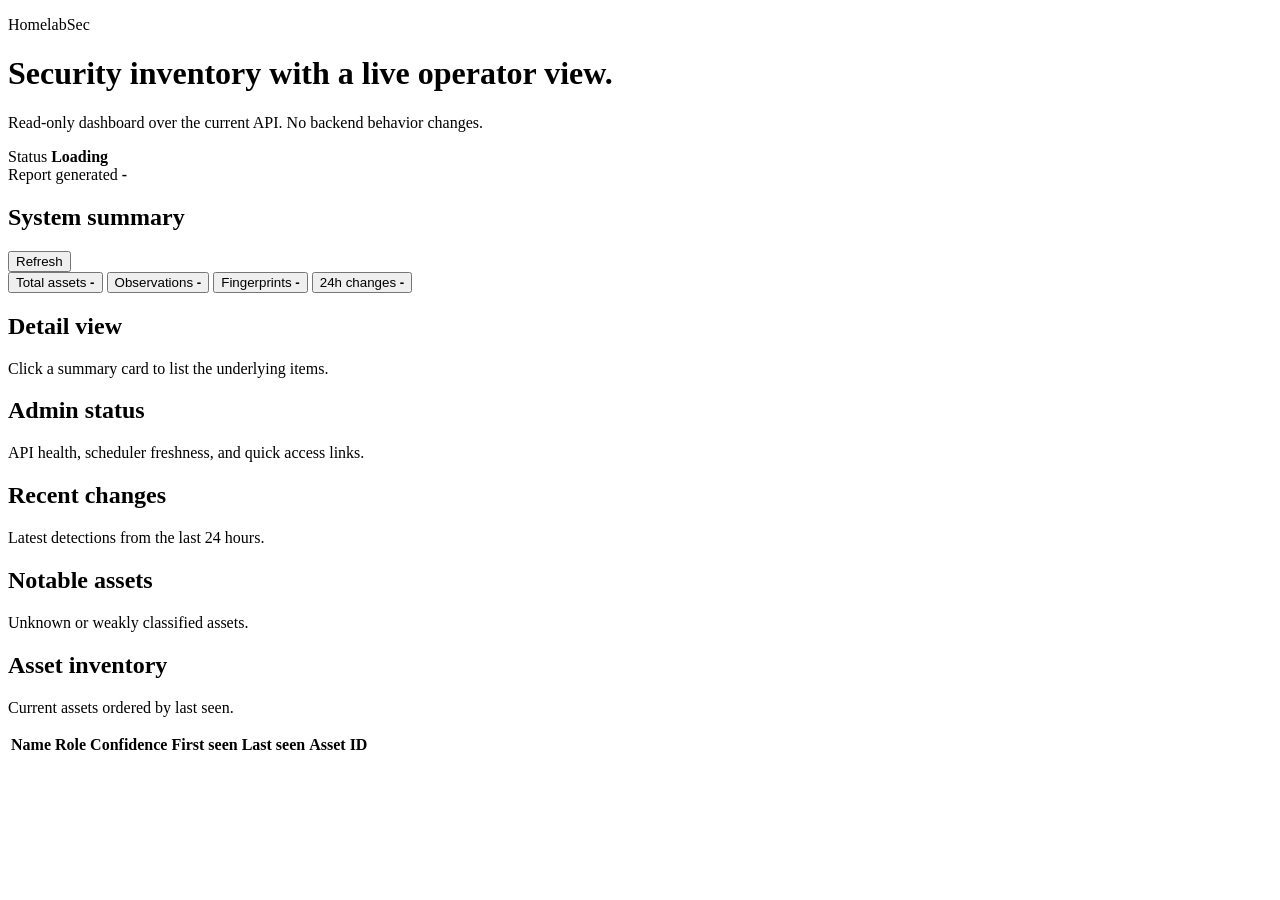
==== frontend/index.html @ 78730f30 "Complete backlog slices 5 through 10" ====
<!doctype html>
<html lang="en">
  <head>
    <meta charset="UTF-8" />
    <meta name="viewport" content="width=device-width, initial-scale=1.0" />
    <title>HomelabSec Dashboard</title>
    <link rel="stylesheet" href="/styles.css" />
  </head>
  <body>
    <div class="shell">
      <header class="hero">
        <div>
          <p class="eyebrow">HomelabSec</p>
          <h1>Security inventory with a live operator view.</h1>
          <p class="lede">
            Read-only dashboard over the current API. No backend behavior changes.
          </p>
        </div>
        <div class="hero-meta">
          <div class="meta-card">
            <span>Status</span>
            <strong id="health-status">Loading</strong>
          </div>
          <div class="meta-card">
            <span>Report generated</span>
            <strong id="report-generated">-</strong>
          </div>
        </div>
      </header>

      <main class="layout">
        <section class="panel summary-panel">
          <div class="section-heading">
            <h2>System summary</h2>
            <button id="refresh-button" class="refresh-button" type="button">Refresh</button>
          </div>
          <div class="summary-grid">
            <button id="summary-assets" class="stat-card stat-button" type="button">
              <span>Total assets</span>
              <strong id="stat-assets">-</strong>
            </button>
            <button id="summary-observations" class="stat-card stat-button" type="button">
              <span>Observations</span>
              <strong id="stat-observations">-</strong>
            </button>
            <button id="summary-fingerprints" class="stat-card stat-button" type="button">
              <span>Fingerprints</span>
              <strong id="stat-fingerprints">-</strong>
            </button>
            <button id="summary-changes" class="stat-card stat-button accent" type="button">
              <span>24h changes</span>
              <strong id="stat-changes">-</strong>
            </button>
          </div>
        </section>

        <section class="panel panel-wide">
          <div class="section-heading">
            <h2 id="detail-title">Detail view</h2>
            <p id="detail-description">Click a summary card to list the underlying items.</p>
          </div>
          <div id="detail-list" class="stack-list"></div>
        </section>

        <section class="panel">
          <div class="section-heading">
            <h2>Admin status</h2>
            <p>API health, scheduler freshness, and quick access links.</p>
          </div>
          <div id="admin-status" class="stack-list"></div>
        </section>

        <section class="panel">
          <div class="section-heading">
            <h2>Recent changes</h2>
            <p>Latest detections from the last 24 hours.</p>
          </div>
          <div id="recent-changes" class="stack-list"></div>
        </section>

        <section class="panel">
          <div class="section-heading">
            <h2>Notable assets</h2>
            <p>Unknown or weakly classified assets.</p>
          </div>
          <div id="notable-assets" class="stack-list"></div>
        </section>

        <section class="panel panel-wide">
          <div class="section-heading">
            <h2>Asset inventory</h2>
            <p>Current assets ordered by last seen.</p>
          </div>
          <div class="table-wrap">
            <table>
              <thead>
                <tr>
                  <th>Name</th>
                  <th>Role</th>
                  <th>Confidence</th>
                  <th>First seen</th>
                  <th>Last seen</th>
                  <th>Asset ID</th>
                </tr>
              </thead>
              <tbody id="assets-table"></tbody>
            </table>
          </div>
        </section>
      </main>
    </div>

    <template id="empty-state-template">
      <div class="empty-state">No data available.</div>
    </template>

    <script src="/app.js"></script>
  </body>
</html>
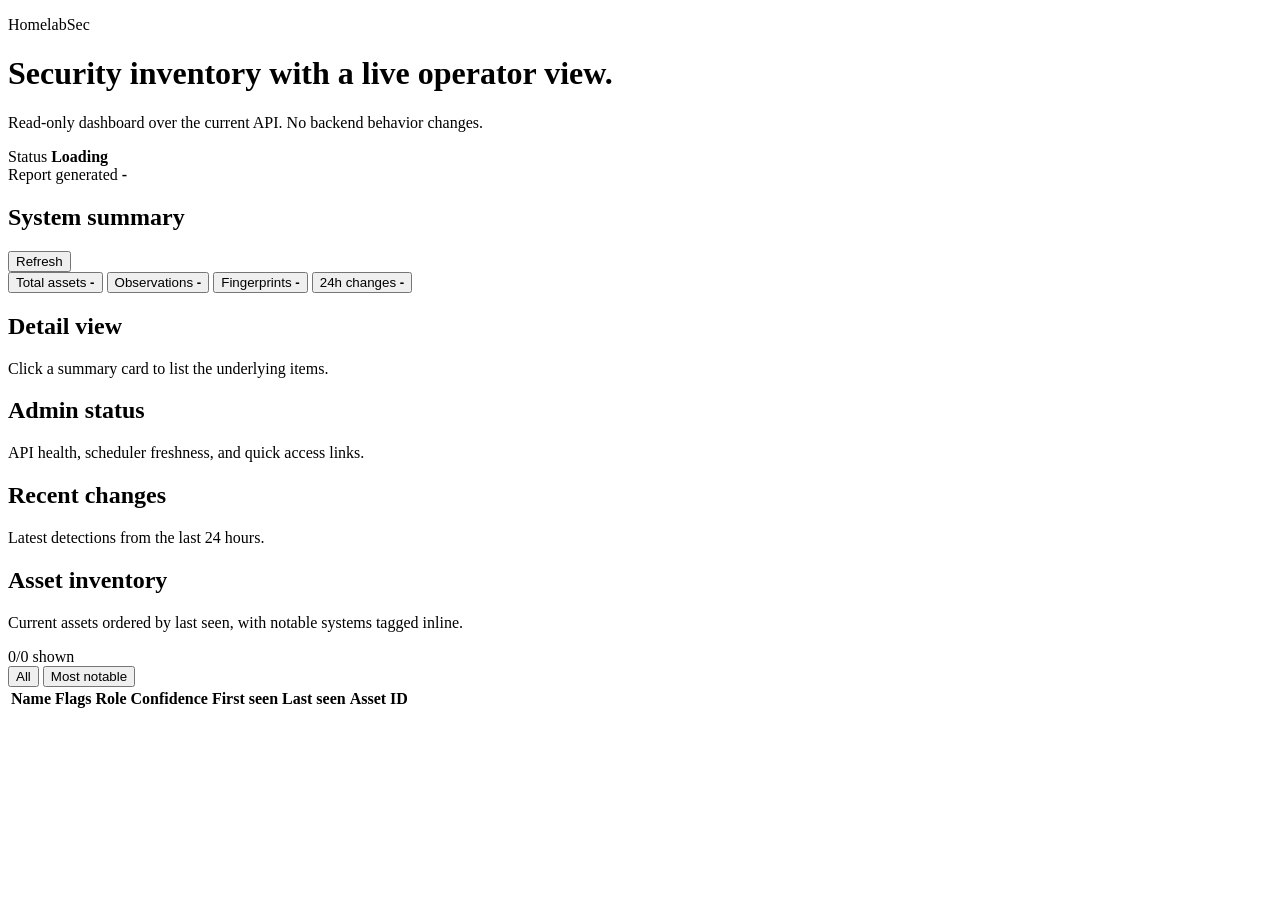
==== commit 50497ecc: "Add learned classification lookup and unify asset inventory" ====
--- a/frontend/index.html
+++ b/frontend/index.html
@@ -78,24 +78,26 @@
           <div id="recent-changes" class="stack-list"></div>
         </section>
 
-        <section class="panel">
-          <div class="section-heading">
-            <h2>Notable assets</h2>
-            <p>Unknown or weakly classified assets.</p>
-          </div>
-          <div id="notable-assets" class="stack-list"></div>
-        </section>
-
         <section class="panel panel-wide">
           <div class="section-heading">
-            <h2>Asset inventory</h2>
-            <p>Current assets ordered by last seen.</p>
+            <div>
+              <h2>Asset inventory</h2>
+              <p>Current assets ordered by last seen, with notable systems tagged inline.</p>
+            </div>
+            <div class="inventory-controls">
+              <div id="asset-count" class="asset-count">0/0 shown</div>
+              <div class="filter-group" role="group" aria-label="Asset inventory filter">
+              <button id="filter-assets-all" class="filter-button is-active" type="button">All</button>
+              <button id="filter-assets-notable" class="filter-button" type="button">Most notable</button>
+              </div>
+            </div>
           </div>
           <div class="table-wrap">
             <table>
               <thead>
                 <tr>
                   <th>Name</th>
+                  <th>Flags</th>
                   <th>Role</th>
                   <th>Confidence</th>
                   <th>First seen</th>
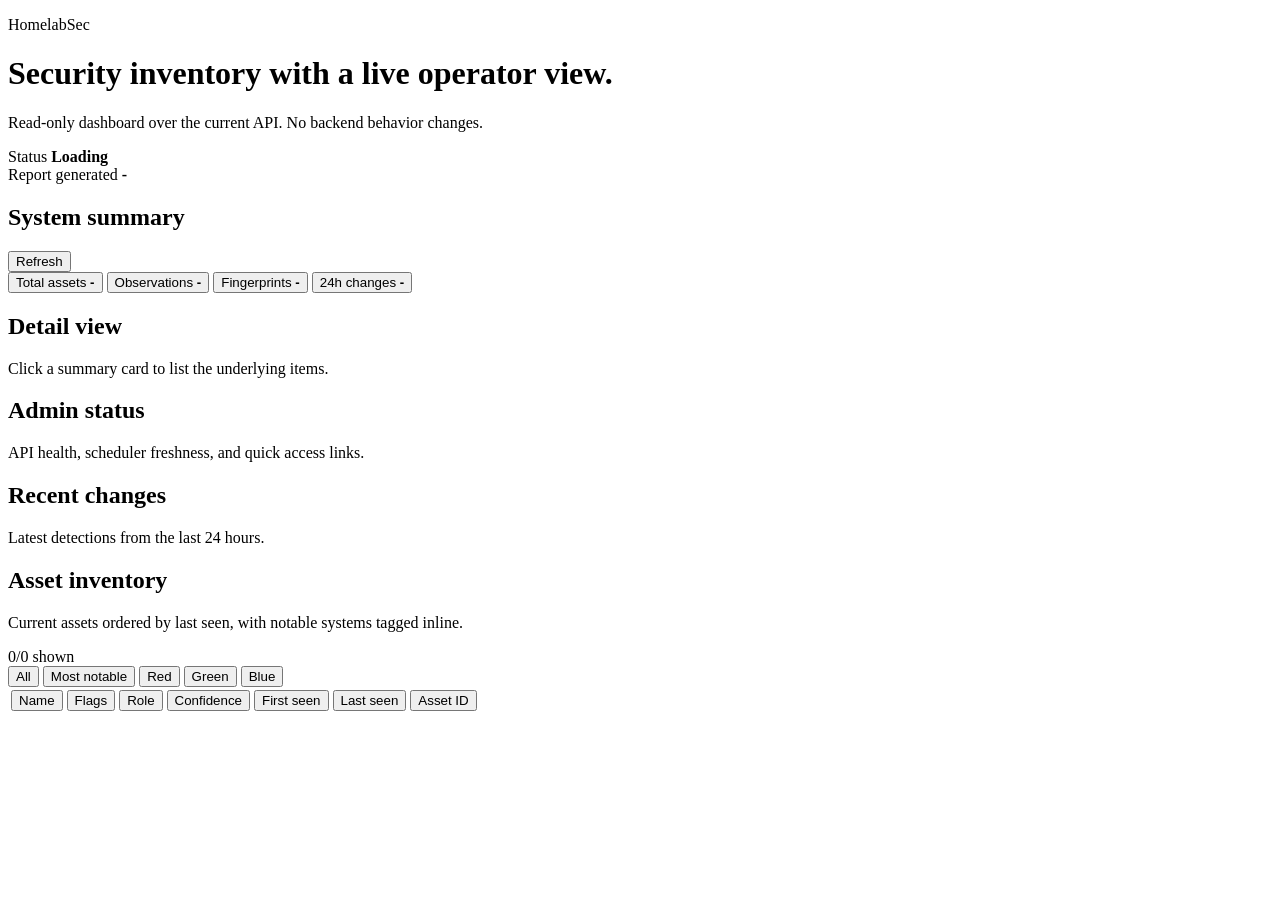
==== commit 361b5d15: "Release v0.2.0" ====
--- a/frontend/index.html
+++ b/frontend/index.html
@@ -62,7 +62,7 @@
           <div id="detail-list" class="stack-list"></div>
         </section>
 
-        <section class="panel">
+        <section class="panel admin-panel">
           <div class="section-heading">
             <h2>Admin status</h2>
             <p>API health, scheduler freshness, and quick access links.</p>
@@ -87,8 +87,11 @@
             <div class="inventory-controls">
               <div id="asset-count" class="asset-count">0/0 shown</div>
               <div class="filter-group" role="group" aria-label="Asset inventory filter">
-              <button id="filter-assets-all" class="filter-button is-active" type="button">All</button>
-              <button id="filter-assets-notable" class="filter-button" type="button">Most notable</button>
+                <button id="filter-assets-all" class="filter-button is-active" type="button">All</button>
+                <button id="filter-assets-notable" class="filter-button" type="button">Most notable</button>
+                <button id="filter-confidence-red" class="filter-button" type="button">Red</button>
+                <button id="filter-confidence-green" class="filter-button" type="button">Green</button>
+                <button id="filter-confidence-blue" class="filter-button" type="button">Blue</button>
               </div>
             </div>
           </div>
@@ -96,13 +99,13 @@
             <table>
               <thead>
                 <tr>
-                  <th>Name</th>
-                  <th>Flags</th>
-                  <th>Role</th>
-                  <th>Confidence</th>
-                  <th>First seen</th>
-                  <th>Last seen</th>
-                  <th>Asset ID</th>
+                  <th><button class="sort-button" type="button" data-sort-key="preferred_name">Name</button></th>
+                  <th><button class="sort-button" type="button" data-sort-key="flags">Flags</button></th>
+                  <th><button class="sort-button" type="button" data-sort-key="role">Role</button></th>
+                  <th><button class="sort-button" type="button" data-sort-key="role_confidence">Confidence</button></th>
+                  <th><button class="sort-button" type="button" data-sort-key="first_seen">First seen</button></th>
+                  <th><button class="sort-button is-active" type="button" data-sort-key="last_seen">Last seen</button></th>
+                  <th><button class="sort-button" type="button" data-sort-key="asset_id">Asset ID</button></th>
                 </tr>
               </thead>
               <tbody id="assets-table"></tbody>
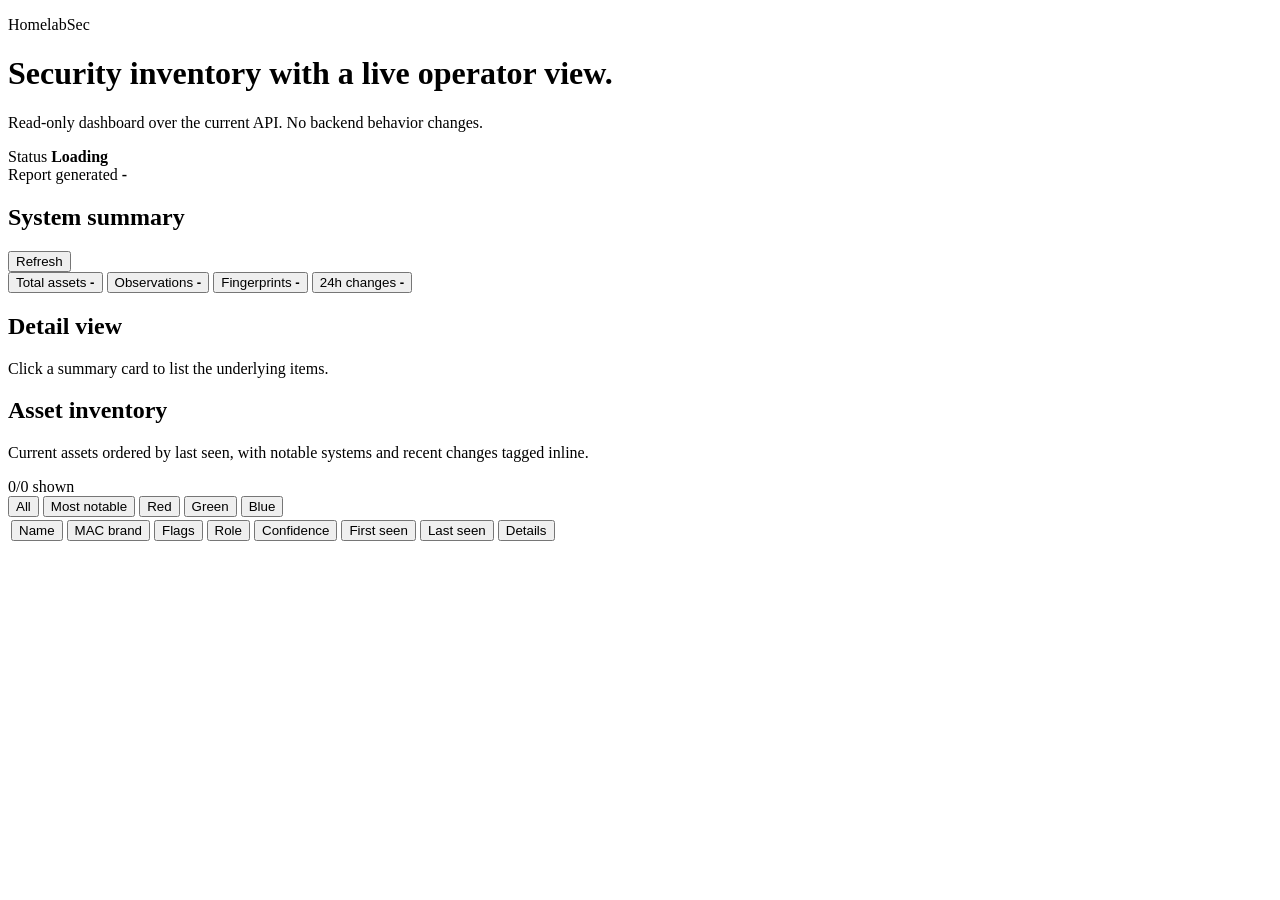
==== commit 5165a4bb: "fingerbank integration" ====
--- a/frontend/index.html
+++ b/frontend/index.html
@@ -16,14 +16,18 @@
             Read-only dashboard over the current API. No backend behavior changes.
           </p>
         </div>
-        <div class="hero-meta">
-          <div class="meta-card">
-            <span>Status</span>
-            <strong id="health-status">Loading</strong>
-          </div>
-          <div class="meta-card">
-            <span>Report generated</span>
-            <strong id="report-generated">-</strong>
+        <div class="hero-side">
+          <div id="page-nav"></div>
+          <div id="profile-menu"></div>
+          <div class="hero-meta">
+            <div class="meta-card">
+              <span>Status</span>
+              <strong id="health-status">Loading</strong>
+            </div>
+            <div class="meta-card">
+              <span>Report generated</span>
+              <strong id="report-generated">-</strong>
+            </div>
           </div>
         </div>
       </header>
@@ -62,27 +66,11 @@
           <div id="detail-list" class="stack-list"></div>
         </section>
 
-        <section class="panel admin-panel">
-          <div class="section-heading">
-            <h2>Admin status</h2>
-            <p>API health, scheduler freshness, and quick access links.</p>
-          </div>
-          <div id="admin-status" class="stack-list"></div>
-        </section>
-
-        <section class="panel">
-          <div class="section-heading">
-            <h2>Recent changes</h2>
-            <p>Latest detections from the last 24 hours.</p>
-          </div>
-          <div id="recent-changes" class="stack-list"></div>
-        </section>
-
         <section class="panel panel-wide">
           <div class="section-heading">
             <div>
               <h2>Asset inventory</h2>
-              <p>Current assets ordered by last seen, with notable systems tagged inline.</p>
+              <p>Current assets ordered by last seen, with notable systems and recent changes tagged inline.</p>
             </div>
             <div class="inventory-controls">
               <div id="asset-count" class="asset-count">0/0 shown</div>
@@ -100,12 +88,13 @@
               <thead>
                 <tr>
                   <th><button class="sort-button" type="button" data-sort-key="preferred_name">Name</button></th>
+                  <th><button class="sort-button" type="button" data-sort-key="mac_vendor">MAC brand</button></th>
                   <th><button class="sort-button" type="button" data-sort-key="flags">Flags</button></th>
                   <th><button class="sort-button" type="button" data-sort-key="role">Role</button></th>
                   <th><button class="sort-button" type="button" data-sort-key="role_confidence">Confidence</button></th>
                   <th><button class="sort-button" type="button" data-sort-key="first_seen">First seen</button></th>
                   <th><button class="sort-button is-active" type="button" data-sort-key="last_seen">Last seen</button></th>
-                  <th><button class="sort-button" type="button" data-sort-key="asset_id">Asset ID</button></th>
+                  <th><button class="sort-button" type="button" data-sort-key="asset_id">Details</button></th>
                 </tr>
               </thead>
               <tbody id="assets-table"></tbody>
@@ -119,6 +108,7 @@
       <div class="empty-state">No data available.</div>
     </template>
 
+    <script src="/auth.js"></script>
     <script src="/app.js"></script>
   </body>
 </html>
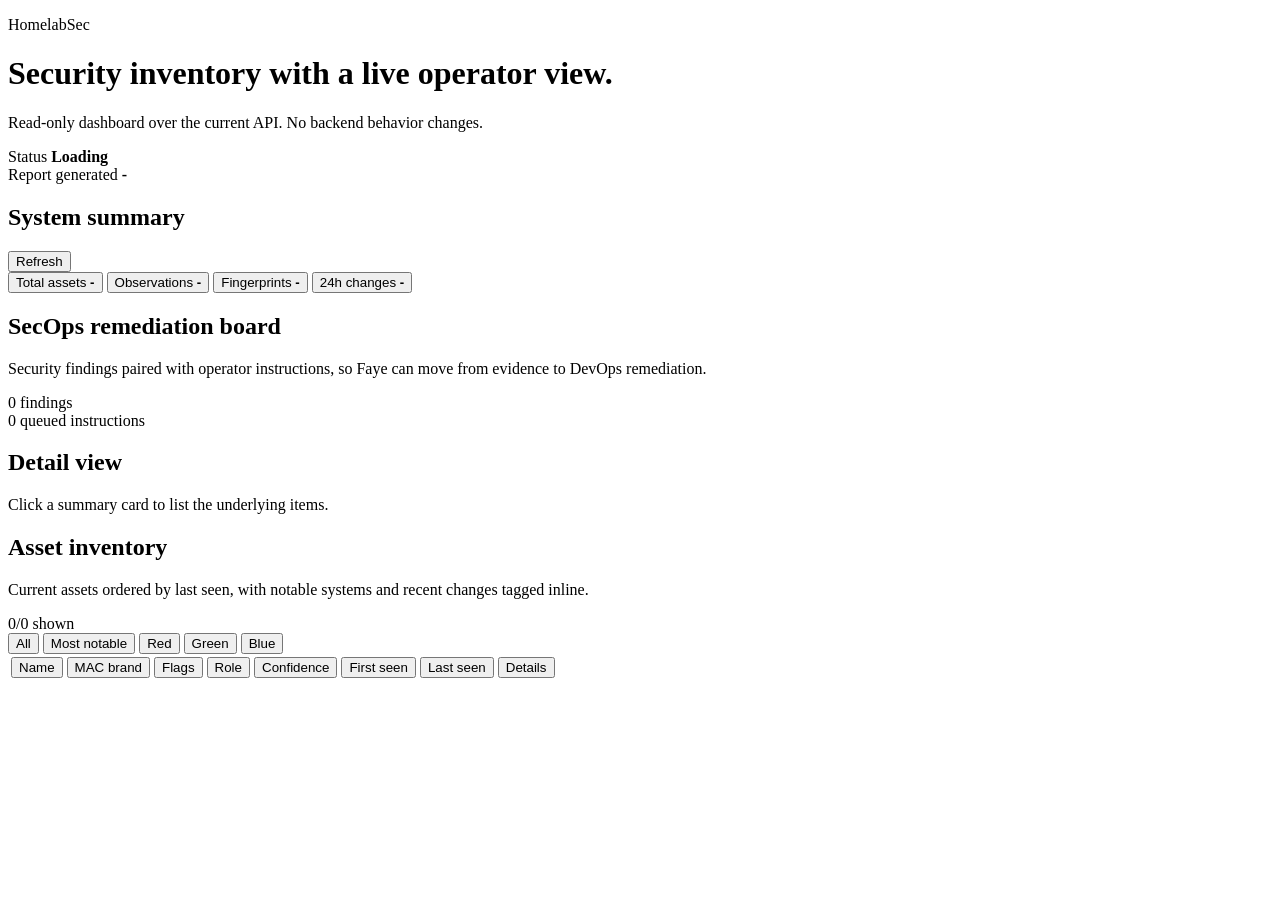
==== commit dd9800a0: "feat: add UAT monitoring and remediation workflow - Add UAT compose/deployment docs and access helpe" ====
--- a/frontend/index.html
+++ b/frontend/index.html
@@ -60,6 +60,20 @@
 
         <section class="panel panel-wide">
           <div class="section-heading">
+            <div>
+              <h2>SecOps remediation board</h2>
+              <p>Security findings paired with operator instructions, so Faye can move from evidence to DevOps remediation.</p>
+            </div>
+            <div class="inventory-controls">
+              <div class="asset-count"><span id="finding-count">0</span> findings</div>
+              <div class="asset-count"><span id="remediation-count">0</span> queued instructions</div>
+            </div>
+          </div>
+          <div id="findings-board" class="findings-board"></div>
+        </section>
+
+        <section class="panel panel-wide">
+          <div class="section-heading">
             <h2 id="detail-title">Detail view</h2>
             <p id="detail-description">Click a summary card to list the underlying items.</p>
           </div>
@@ -108,6 +122,47 @@
       <div class="empty-state">No data available.</div>
     </template>
 
+    <div id="instruction-modal" class="modal-shell" hidden>
+      <div class="modal-backdrop" data-close-instruction-modal></div>
+      <section class="modal-panel" role="dialog" aria-modal="true" aria-labelledby="instruction-modal-title">
+        <div class="section-heading">
+          <div>
+            <p class="eyebrow">Operator instruction</p>
+            <h2 id="instruction-modal-title">Tell Faye what to do next</h2>
+            <p id="instruction-finding-title">Select a finding to queue remediation instructions.</p>
+          </div>
+          <button class="filter-button" type="button" data-close-instruction-modal>Close</button>
+        </div>
+        <form id="instruction-form" class="auth-form">
+          <label>
+            Intent
+            <select id="instruction-intent" name="intent">
+              <option value="fix">Fix</option>
+              <option value="investigate">Investigate</option>
+              <option value="defer">Defer</option>
+              <option value="accept_risk">Accept risk</option>
+              <option value="note">Note</option>
+            </select>
+          </label>
+          <label>
+            Priority
+            <select id="instruction-priority" name="priority">
+              <option value="normal">Normal</option>
+              <option value="high">High</option>
+              <option value="urgent">Urgent</option>
+              <option value="low">Low</option>
+            </select>
+          </label>
+          <label>
+            Instructions
+            <textarea id="instruction-text" name="instruction_text" rows="5" placeholder="Example: Faye, fix this route, verify the HTTPS dashboard URL, and report the change back in Telegram." required></textarea>
+          </label>
+          <div id="instruction-error" class="auth-error" hidden></div>
+          <button class="refresh-button" type="submit">Queue instruction</button>
+        </form>
+      </section>
+    </div>
+
     <script src="/auth.js"></script>
     <script src="/app.js"></script>
   </body>
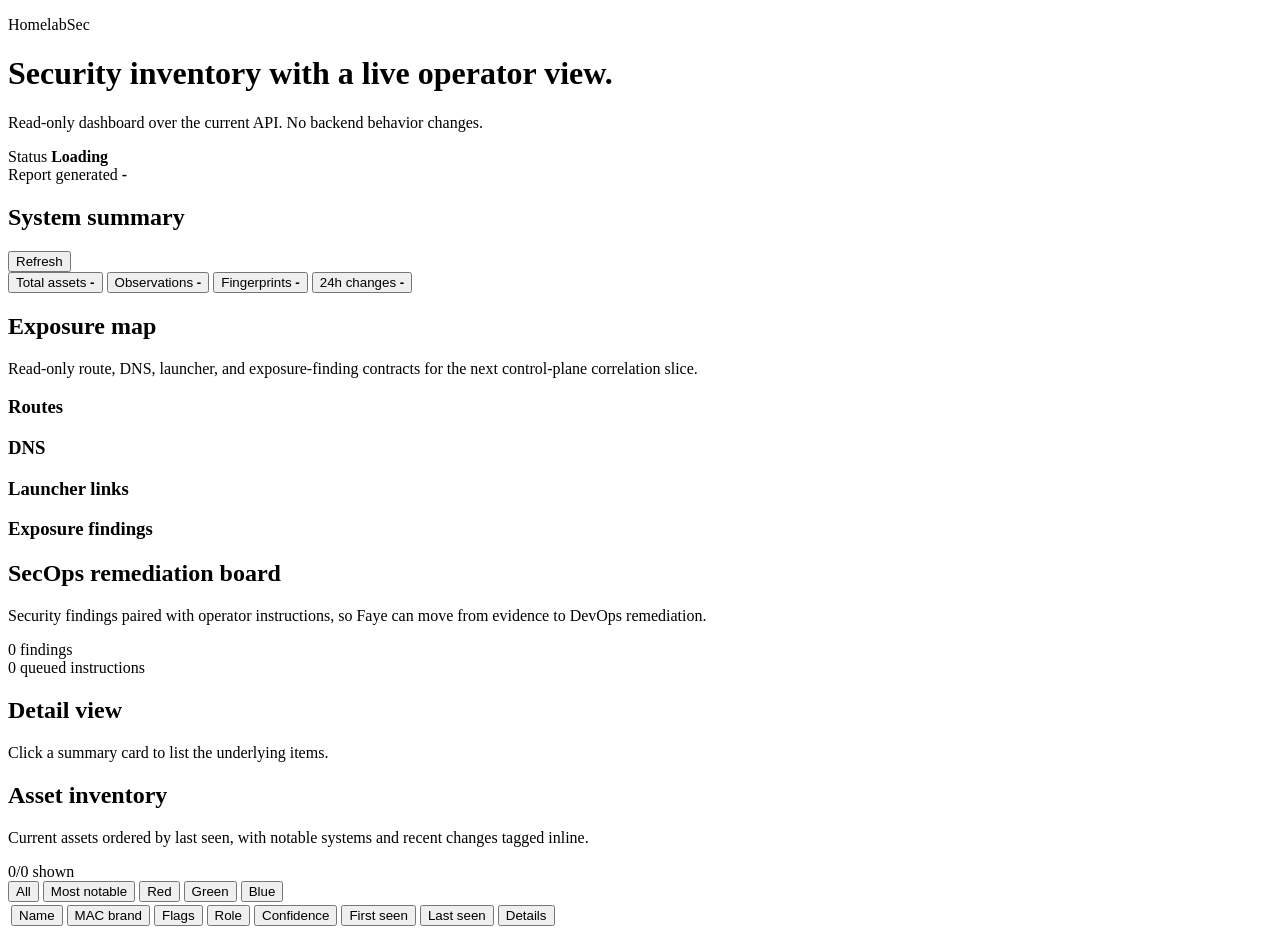
==== commit d7823e1c: "feat: add exposure map API skeleton - Add exposure map tables for routes, DNS, launcher links, and f" ====
--- a/frontend/index.html
+++ b/frontend/index.html
@@ -55,6 +55,34 @@
               <span>24h changes</span>
               <strong id="stat-changes">-</strong>
             </button>
+          </div>
+        </section>
+
+        <section class="panel panel-wide">
+          <div class="section-heading">
+            <div>
+              <h2>Exposure map</h2>
+              <p>Read-only route, DNS, launcher, and exposure-finding contracts for the next control-plane correlation slice.</p>
+            </div>
+            <div id="exposure-summary" class="exposure-summary"></div>
+          </div>
+          <div class="exposure-grid">
+            <div>
+              <h3>Routes</h3>
+              <div id="exposure-routes" class="stack-list compact-list"></div>
+            </div>
+            <div>
+              <h3>DNS</h3>
+              <div id="exposure-dns" class="stack-list compact-list"></div>
+            </div>
+            <div>
+              <h3>Launcher links</h3>
+              <div id="exposure-launcher-links" class="stack-list compact-list"></div>
+            </div>
+            <div>
+              <h3>Exposure findings</h3>
+              <div id="exposure-findings" class="stack-list compact-list"></div>
+            </div>
           </div>
         </section>
 
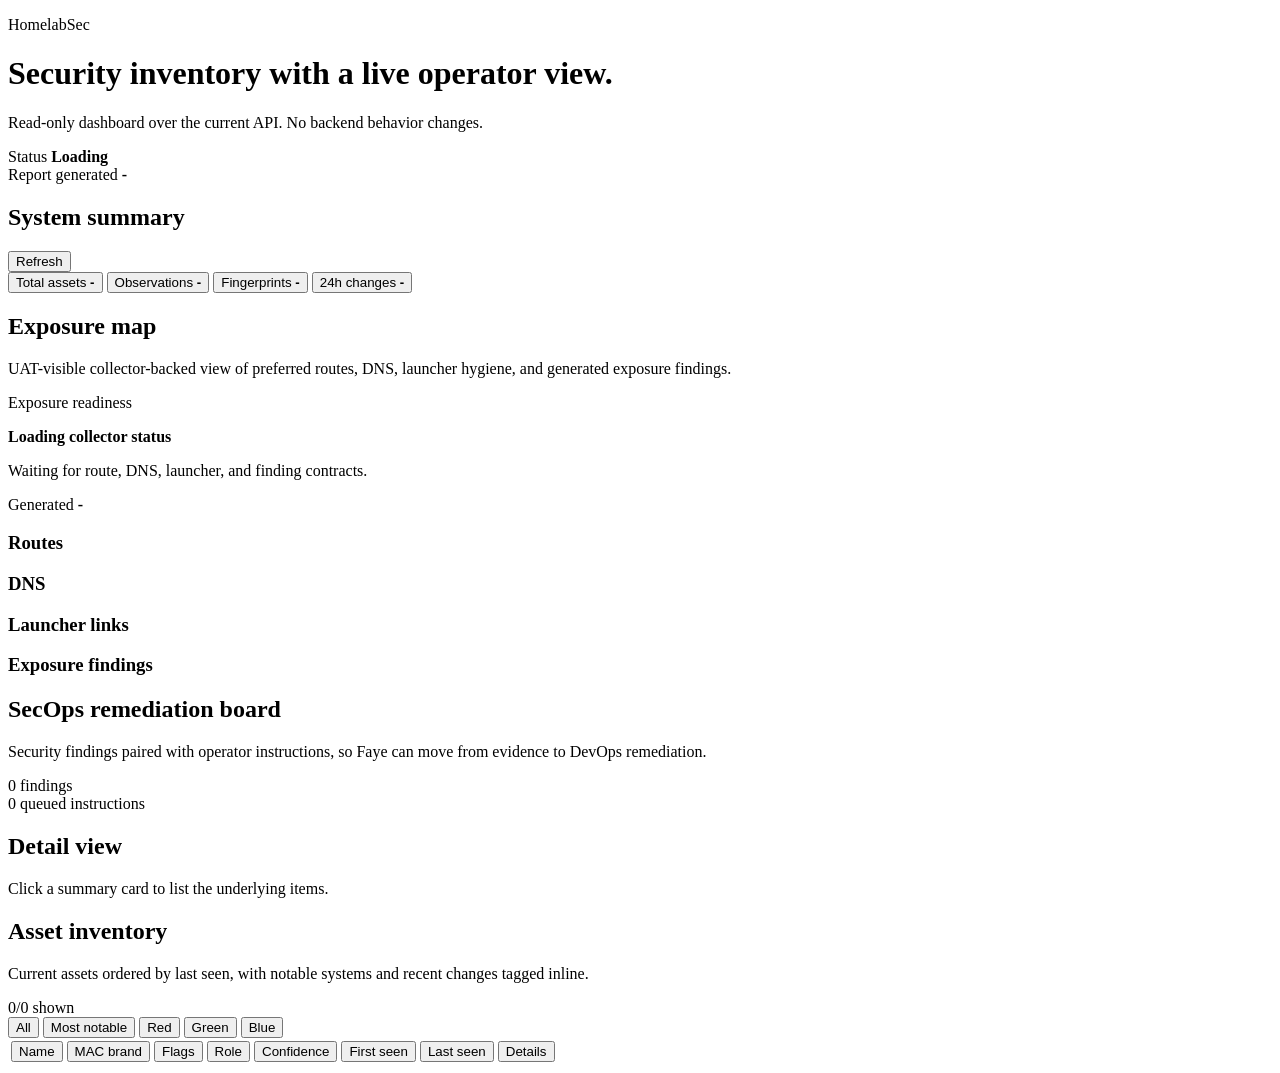
==== commit 33105a83: "feat: add exposure map collectors Add secret-safe normalizers for NPM, HCM, Heimdall, and DNS exposu" ====
--- a/frontend/index.html
+++ b/frontend/index.html
@@ -62,10 +62,23 @@
           <div class="section-heading">
             <div>
               <h2>Exposure map</h2>
-              <p>Read-only route, DNS, launcher, and exposure-finding contracts for the next control-plane correlation slice.</p>
+              <p>UAT-visible collector-backed view of preferred routes, DNS, launcher hygiene, and generated exposure findings.</p>
             </div>
             <div id="exposure-summary" class="exposure-summary"></div>
           </div>
+          <div id="exposure-status-panel" class="exposure-status-panel">
+            <div>
+              <p class="eyebrow">Exposure readiness</p>
+              <strong id="exposure-readiness">Loading collector status</strong>
+              <p id="exposure-readiness-detail">Waiting for route, DNS, launcher, and finding contracts.</p>
+            </div>
+            <div class="exposure-status-meta">
+              <span>Generated</span>
+              <strong id="exposure-last-generated">-</strong>
+            </div>
+          </div>
+          <div id="exposure-coverage-grid" class="exposure-coverage-grid"></div>
+          <div id="exposure-severity-summary" class="severity-summary"></div>
           <div class="exposure-grid">
             <div>
               <h3>Routes</h3>
